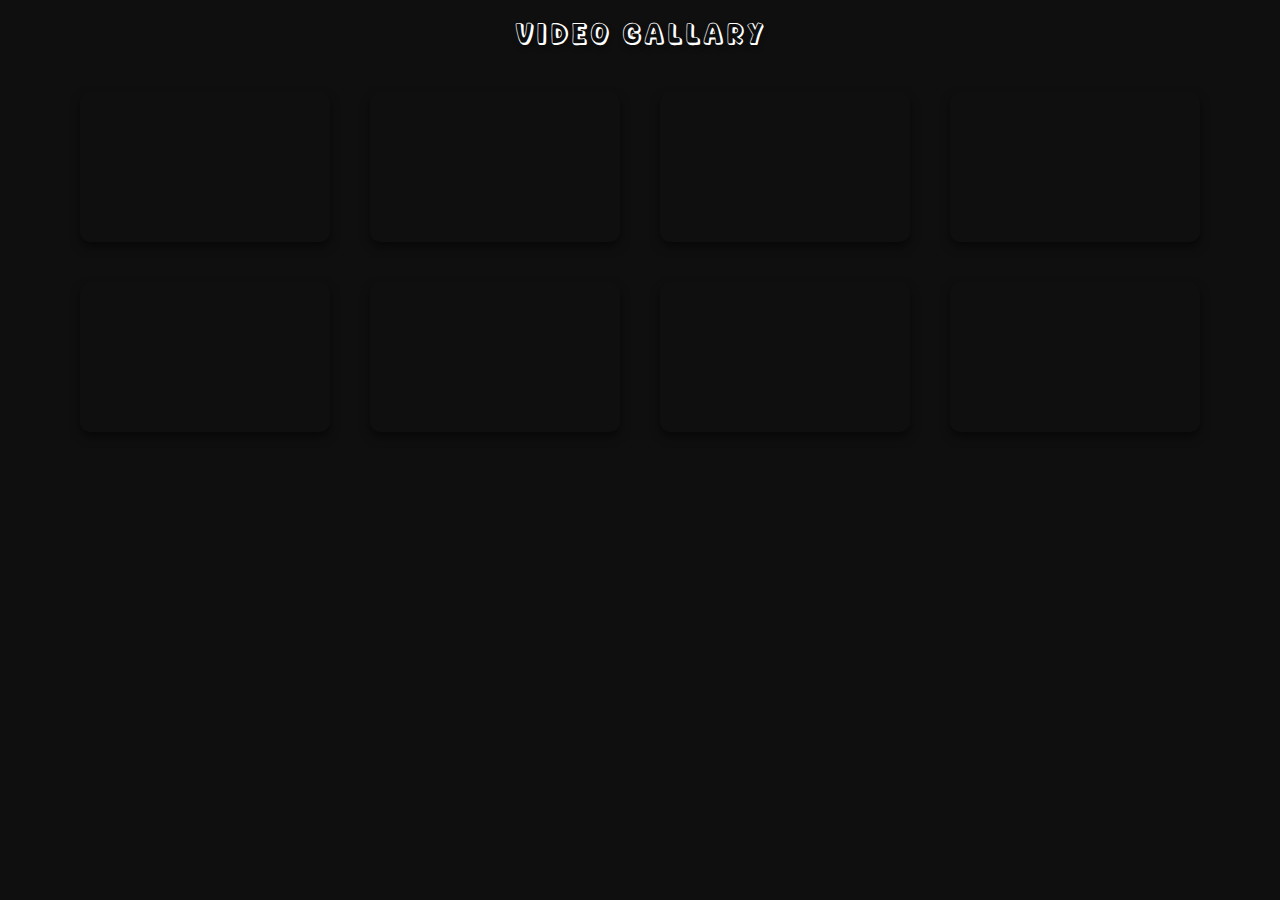
==== videography.html @ c57befb3 "Added video page and first video" ====
<!DOCTYPE html>
<html lang="en">
    <head>
        <meta charset="UTF-8">
        <meta name="viewport" content="width=device-width, initial-scale=1.0">
        <link rel="stylesheet" href="videography.css">
        <title>Videography</title>
    </head>
    <body>
         <div class="container">
            <div class="heading">Video Gallary</div>
            <div class="video-container">
                <div class="video">
                    <video src="./Videos/Frieren AMV.mp4"></video>
                </div>
                <div class="video">
                    <video src="./Videos/Frieren AMV.mp4"></video>
                </div>
                <div class="video">
                    <video src="./Videos/Frieren AMV.mp4"></video>
                </div>
                <div class="video">
                    <video src="./Videos/Frieren AMV.mp4"></video>
                </div>
                <div class="video">
                    <video src="./Videos/Frieren AMV.mp4"></video>
                </div>
                <div class="video">
                    <video src="./Videos/Frieren AMV.mp4"></video>
                </div>
                <div class="video">
                    <video src="./Videos/Frieren AMV.mp4"></video>
                </div>
                <div class="video">
                    <video src="./Videos/Frieren AMV.mp4"></video>
                </div>
            </div>
         </div>
    <script>
        var video = document.querySelectorAll('video')
        
        video.forEach(play => play.addEventListener('click', () => {
            play.classList.toggle('active');

            if(play.paused) {
                play.play();
            } else {
                play.pause();
                play.currentTime = 0
            }
        }));

    </script>
    </body>
</html>
---- videography.css ----
* {
    margin: 0;
    padding: 0;
    box-sizing: border-box;
    background: #0f0f0f;
}

html {
    font-size: 62.5%;
}

.container .heading {
    font-size: 3rem;
    margin: 2rem 0;
    text-transform: capitalize;
    color: #fff;
    font-family: 'Soda Shake';
    letter-spacing: .2rem;
    text-align: center;
    text-shadow: 0 .3rem .5rem rgba(0, 0, 0, .5);
}

.video-container {
    display: flex;
    justify-content: center;
    flex-wrap: wrap;
}

.video-container .video {
    height: 15rem;
    width: 25rem;
    margin: 2rem;
    box-shadow: 0 .5rem 1rem rgba(0, 0, 0, .5);
    overflow: hidden;
    border-radius: 1rem;
}

.video-container .video video {
    height: 100%;
    width: 100%;
    object-fit: cover;
    outline: none;
    border: none;
    cursor: pointer;
}

.video-container .video video:hover {
    transition: .2s linear;
    transform: scale(1.3);
}

.video-container .video .active {
    position: fixed;
    top: 50%;
    left: 50%;
    transform: translate(-50%, -50%);
    height: auto;
    width: 80%;
    box-shadow: 0 0 0 100vh rgba(0, 0, 0, .7);
    z-index: 1;
}

.video-container .video .active:hover {
    transition: none;
    transform: translate(-50%, -50%) scale(1);
}

@font-face {
    font-family: 'Soda Shake';
    src: url('./CustomFonts/Soda\ Shake.ttf');
}
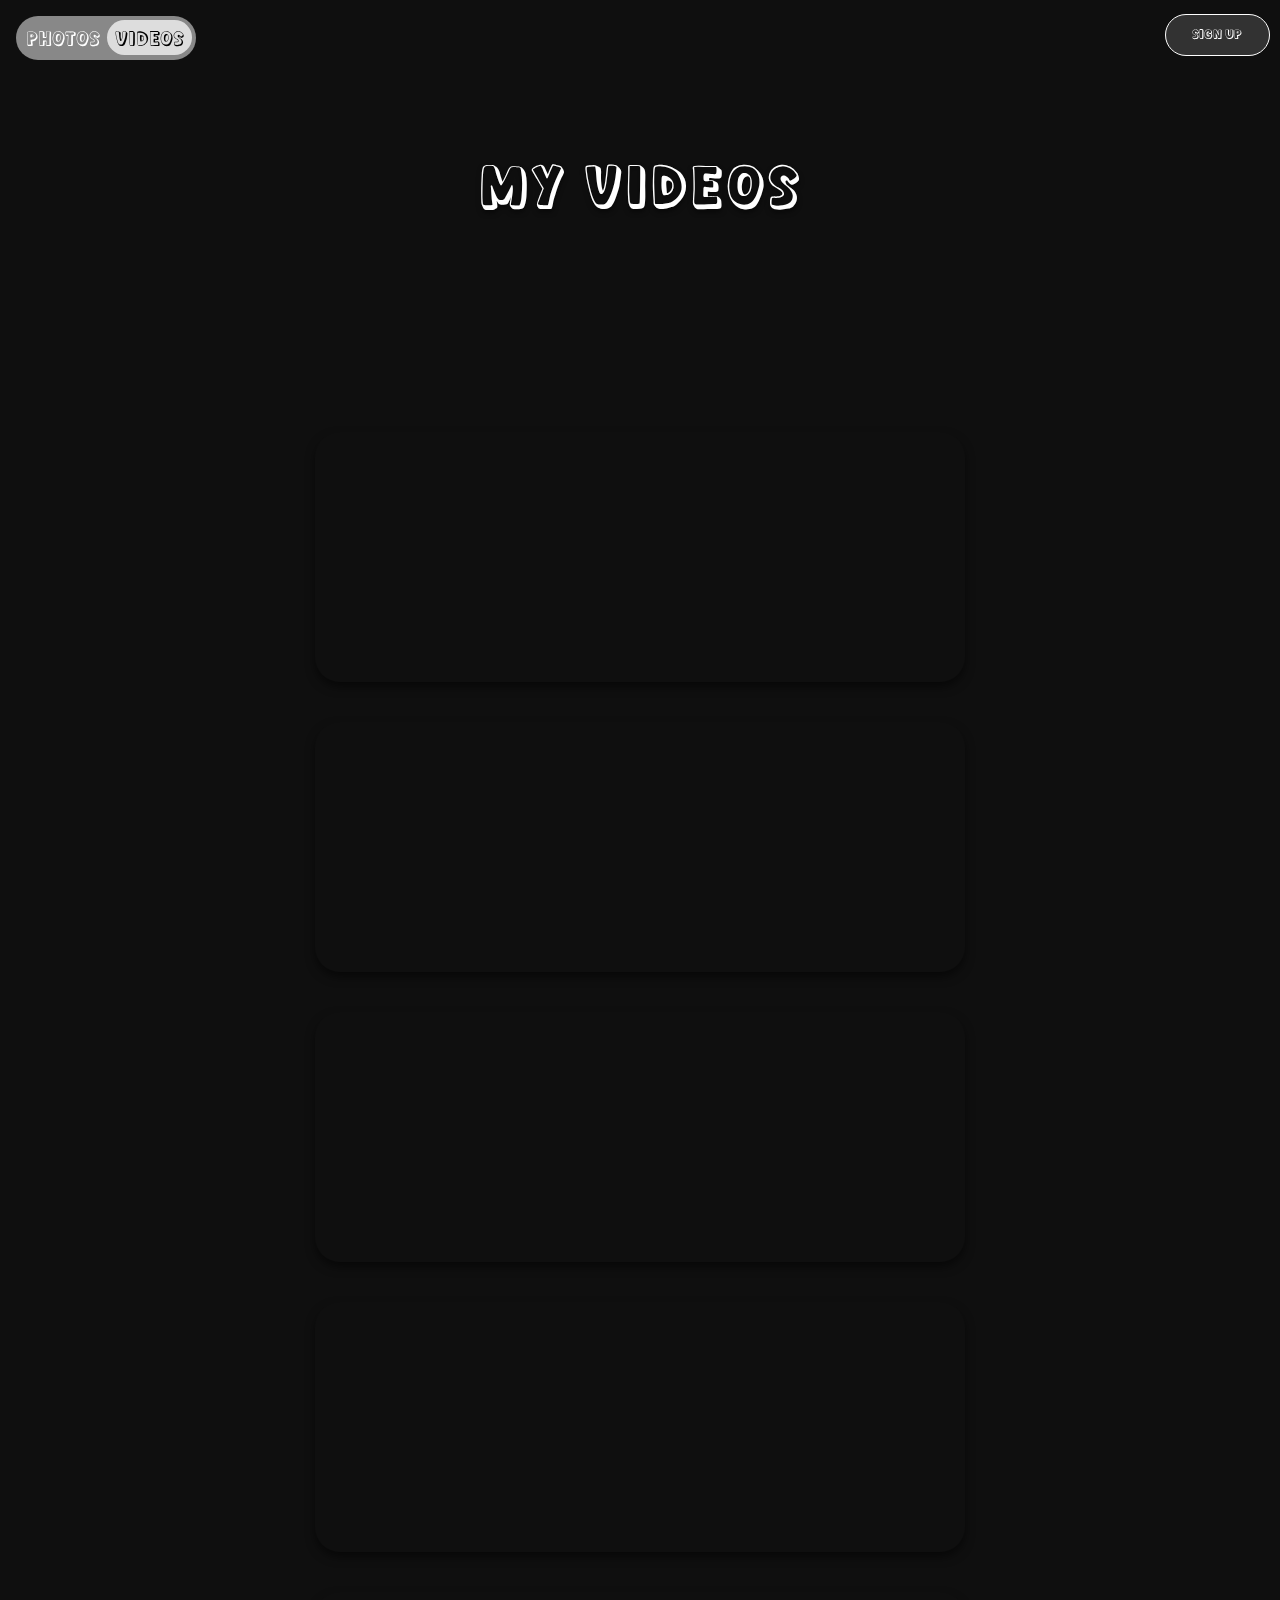
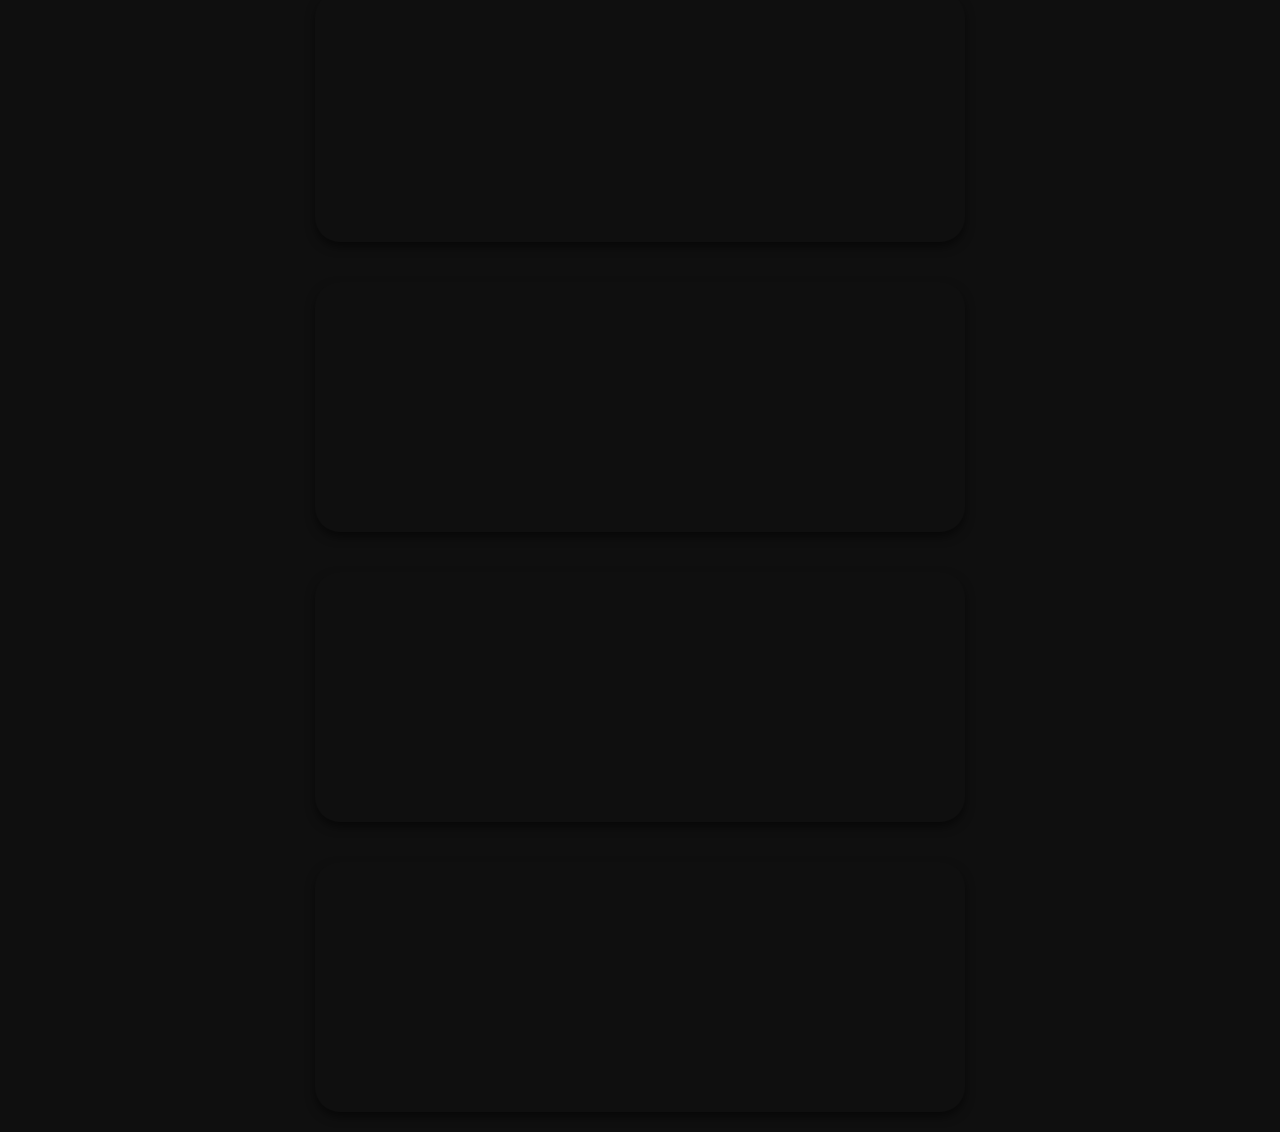
==== commit 5a1a4ef6: "added nav to video page" ====
--- a/videography.html
+++ b/videography.html
@@ -7,8 +7,16 @@
         <title>Videography</title>
     </head>
     <body>
+        <nav>
+            <div class="toggle-container">
+                <div class="slider-background"></div>
+                <a href="index.html" class="photos-button" id="photos">PHOTOS</a>
+                <a href="videography.html" class="videos-button" id="videos">VIDEOS</a>
+            </div>
+            <button>Sign Up</button>
+        </nav>
          <div class="container">
-            <div class="heading">Video Gallary</div>
+            <div class="heading">My Videos</div>
             <div class="video-container">
                 <div class="video">
                     <video src="./Videos/Frieren AMV.mp4"></video>
@@ -51,5 +59,38 @@
         }));
 
     </script>
+     <script>
+        document.addEventListener("DOMContentLoaded", function() {
+            const slider = document.querySelector(".slider-background");
+            const photosButton = document.getElementById("photos");
+            const videosButton = document.getElementById("videos");
+    
+            if (window.location.href.includes("videography.html")) {
+                slider.style.left = "50.5%"; 
+                slider.style.width = "47.5%";
+                videosButton.style.zIndex = 1;
+                videosButton.classList.add("active");
+            } else {
+                slider.style.left = "4px"; 
+                photosButton.classList.add("active");
+            }
+
+    
+            photosButton.addEventListener("mouseenter", () => {
+                slider.style.left = "4px"; 
+                slider.style.width = "48%";
+                videosButton.style.zIndex = 1;
+                videosButton.style.color = "#fff";
+                photosButton.style.color = "#000";
+            });
+
+            photosButton.addEventListener("mouseleave", () => {
+                slider.style.left = "50.5%"; 
+                slider.style.width = "47.5%";
+                videosButton.style.color = "#000";
+                photosButton.style.color = "#fff";
+            });
+        });
+    </script>
     </body>
 </html>--- a/videography.css
+++ b/videography.css
@@ -2,22 +2,111 @@
     margin: 0;
     padding: 0;
     box-sizing: border-box;
-    background: #0f0f0f;
 }
 
 html {
     font-size: 62.5%;
 }
 
-.container .heading {
-    font-size: 3rem;
-    margin: 2rem 0;
+nav {
+    position: fixed;
+    width: 100%;
+    display: flex;
+    justify-content: space-between;
+    align-items: center;
+    padding: 1em;
+    z-index: 10000;
+}
+
+nav a, button {
+    font-family: "Soda Shake";
+}
+
+nav a {
+    color: #fff;
+    text-decoration: none;
+}
+
+.toggle-container {
+    margin-top: 6px;
+    margin-left: 6px;
+    position: relative;
+    display: flex;
+    background-color: rgba(136, 136, 136, 1);
+    border-radius: 50px;
+    padding: 5px;
+    justify-content: space-between;
+    align-items: center;
+    width: 180px;
+}
+
+.slider-background {
+    position: absolute;
+    top: 4px;
+    left: 4px;
+    width: 49%;
+    height: 80%;
+    background-color: #ddd;
+    border-radius: 50px;
+    transition: left 0.2s ease;
+    z-index: 1; 
+    margin: auto;
+}
+
+.photos-button {
+    position: relative;
+    text-decoration: none;
+    font-family: 'Soda Shake';
+    font-size: 20px;
+    padding: 8px 5px 5px 5px;
+    border-radius: 50px;
+    background-color: rgba(255, 255, 255, 0);
+    color: #fff;
+    text-align: center;
+    flex: 1;
+    z-index: 1;
+    cursor: pointer;
+}
+
+.videos-button {
+    position: relative;
+    text-decoration: none;
+    font-family: 'Soda Shake';
+    font-size: 20px;
+    padding: 8px 5px 5px 7px;
+    border-radius: 50px;
+    background-color: rgba(255, 255, 255, 0);
+    color: #000;
+    text-align: center;
+    flex: 1;
+    z-index: 0;
+    cursor: pointer;
+}
+
+button {
+    padding: 1em 2em;
+    background: rgba(255, 255, 255, 0.15);
+    border: 1px solid #fff;
+    border-radius: 50px;
+    color: #fff;
+}
+
+.container {
+    background: #0f0f0f;
+    padding-top: 100px;
+}
+
+.heading {
+    font-size: 60px;
+    margin-top: 50px;
+    margin-bottom: 190px;
     text-transform: capitalize;
     color: #fff;
     font-family: 'Soda Shake';
     letter-spacing: .2rem;
     text-align: center;
     text-shadow: 0 .3rem .5rem rgba(0, 0, 0, .5);
+    padding-top: 10px;
 }
 
 .video-container {
@@ -27,12 +116,12 @@
 }
 
 .video-container .video {
-    height: 15rem;
-    width: 25rem;
+    height: 25rem;
+    width: 65rem;
     margin: 2rem;
     box-shadow: 0 .5rem 1rem rgba(0, 0, 0, .5);
     overflow: hidden;
-    border-radius: 1rem;
+    border-radius: 25px;
 }
 
 .video-container .video video {
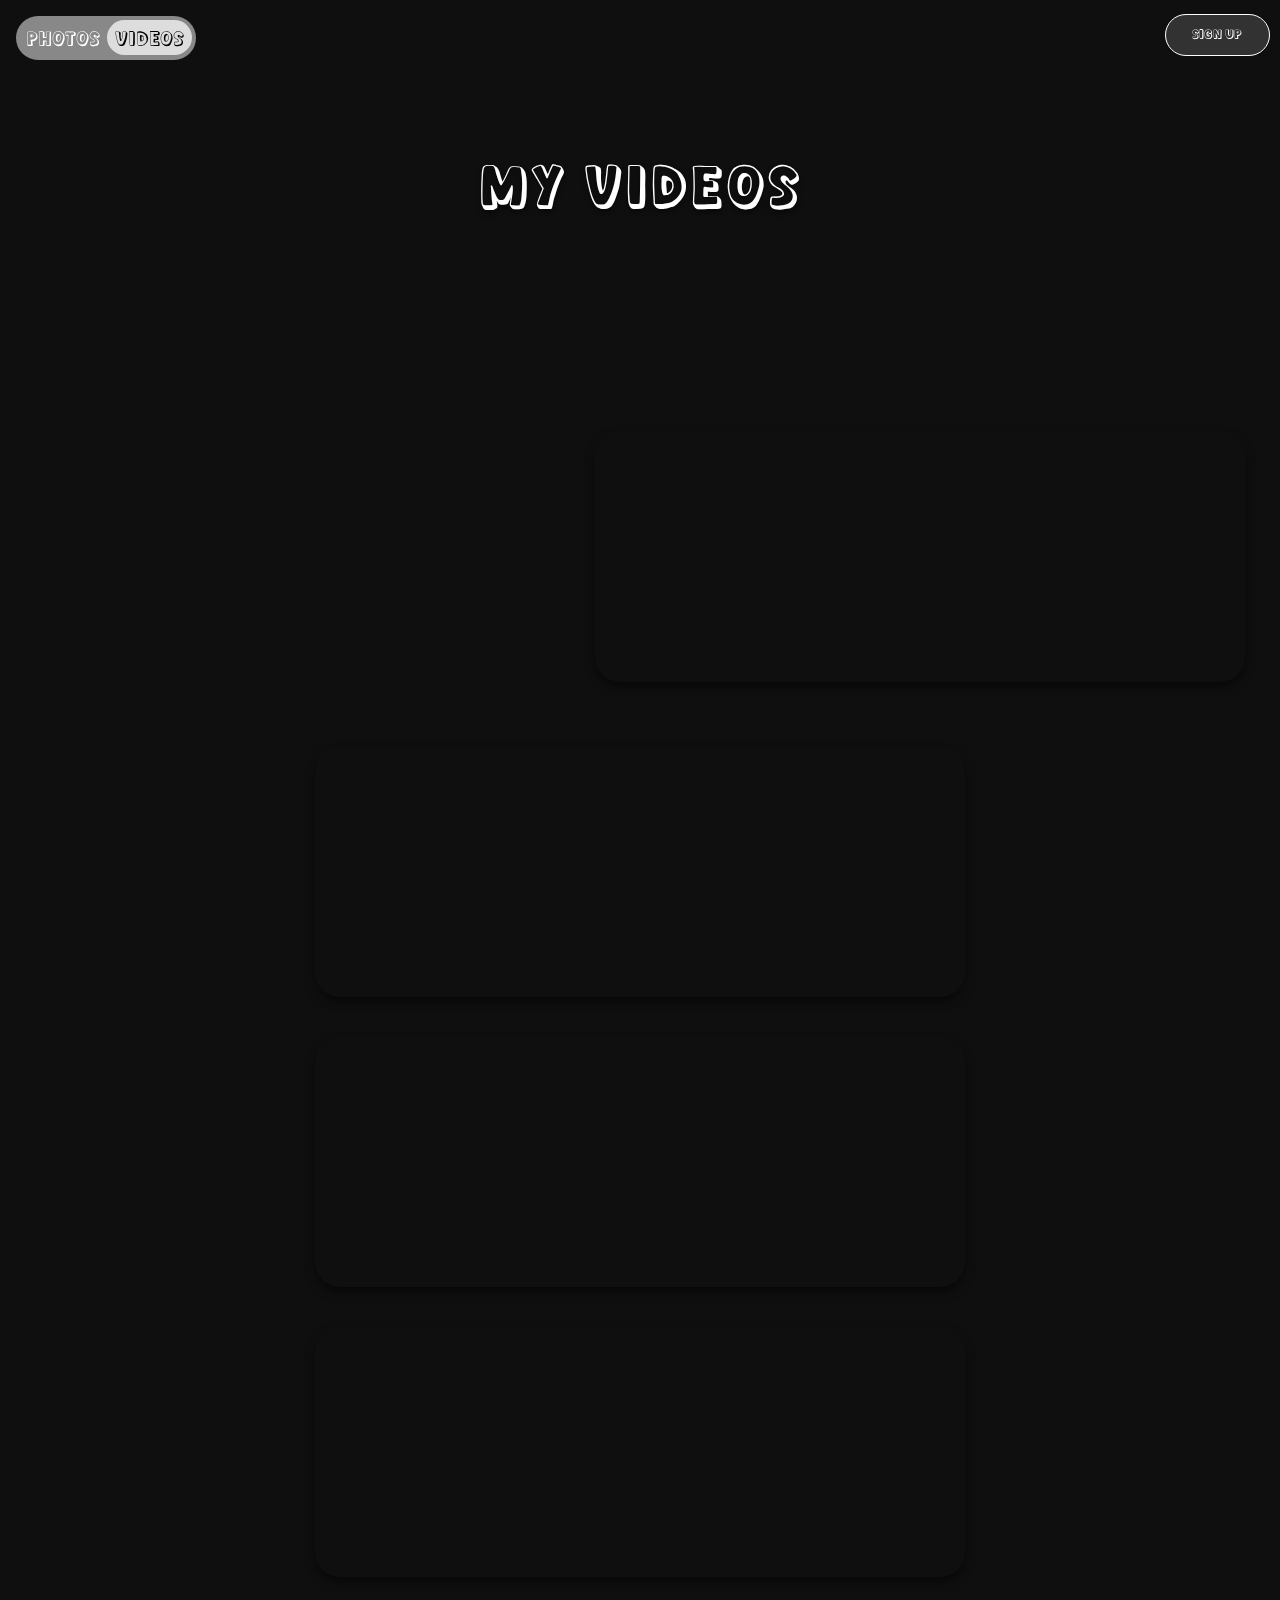
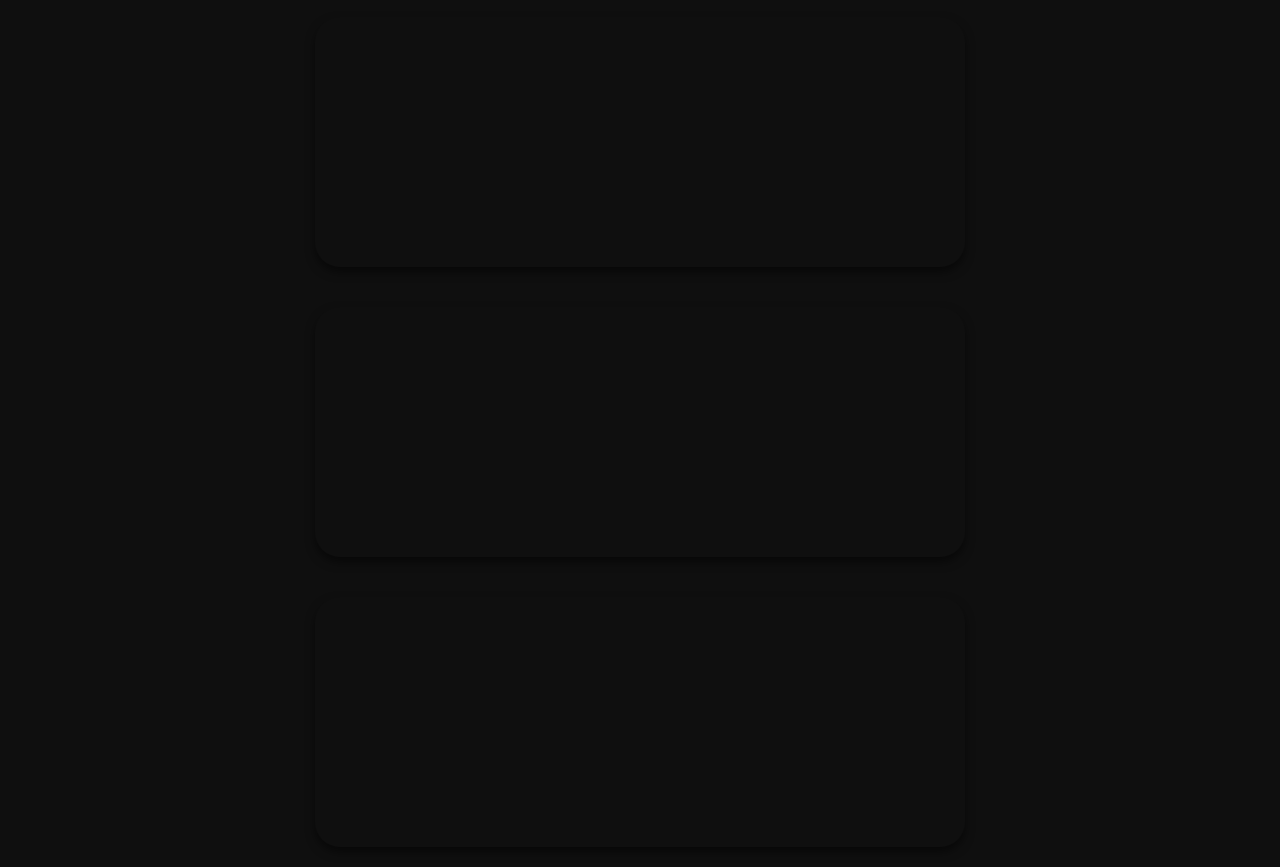
==== commit 3a2e7fb4: "trying to embed youtube videos" ====
--- a/videography.html
+++ b/videography.html
@@ -18,11 +18,9 @@
          <div class="container">
             <div class="heading">My Videos</div>
             <div class="video-container">
+                <iframe width="560" height="315" src="https://www.youtube.com/embed/iykJL00HmQ0?si=v2B4ZJEi-M3Sk_lJ" title="YouTube video player" frameborder="0" allow="accelerometer; autoplay; clipboard-write; encrypted-media; gyroscope; picture-in-picture; web-share" referrerpolicy="strict-origin-when-cross-origin" allowfullscreen></iframe>
                 <div class="video">
-                    <video src="./Videos/Frieren AMV.mp4"></video>
-                </div>
-                <div class="video">
-                    <video src="./Videos/Frieren AMV.mp4"></video>
+                    <iframe width="560" height="315" src="https://www.youtube.com/embed/nMzN8oeAccU?si=o4Moq96wik4zgrfr" title="YouTube video player" frameborder="0" allow="accelerometer; autoplay; clipboard-write; encrypted-media; gyroscope; picture-in-picture; web-share" referrerpolicy="strict-origin-when-cross-origin" allowfullscreen></iframe>
                 </div>
                 <div class="video">
                     <video src="./Videos/Frieren AMV.mp4"></video>
@@ -78,7 +76,7 @@
     
             photosButton.addEventListener("mouseenter", () => {
                 slider.style.left = "4px"; 
-                slider.style.width = "48%";
+                slider.style.width = "49%";
                 videosButton.style.zIndex = 1;
                 videosButton.style.color = "#fff";
                 photosButton.style.color = "#000";
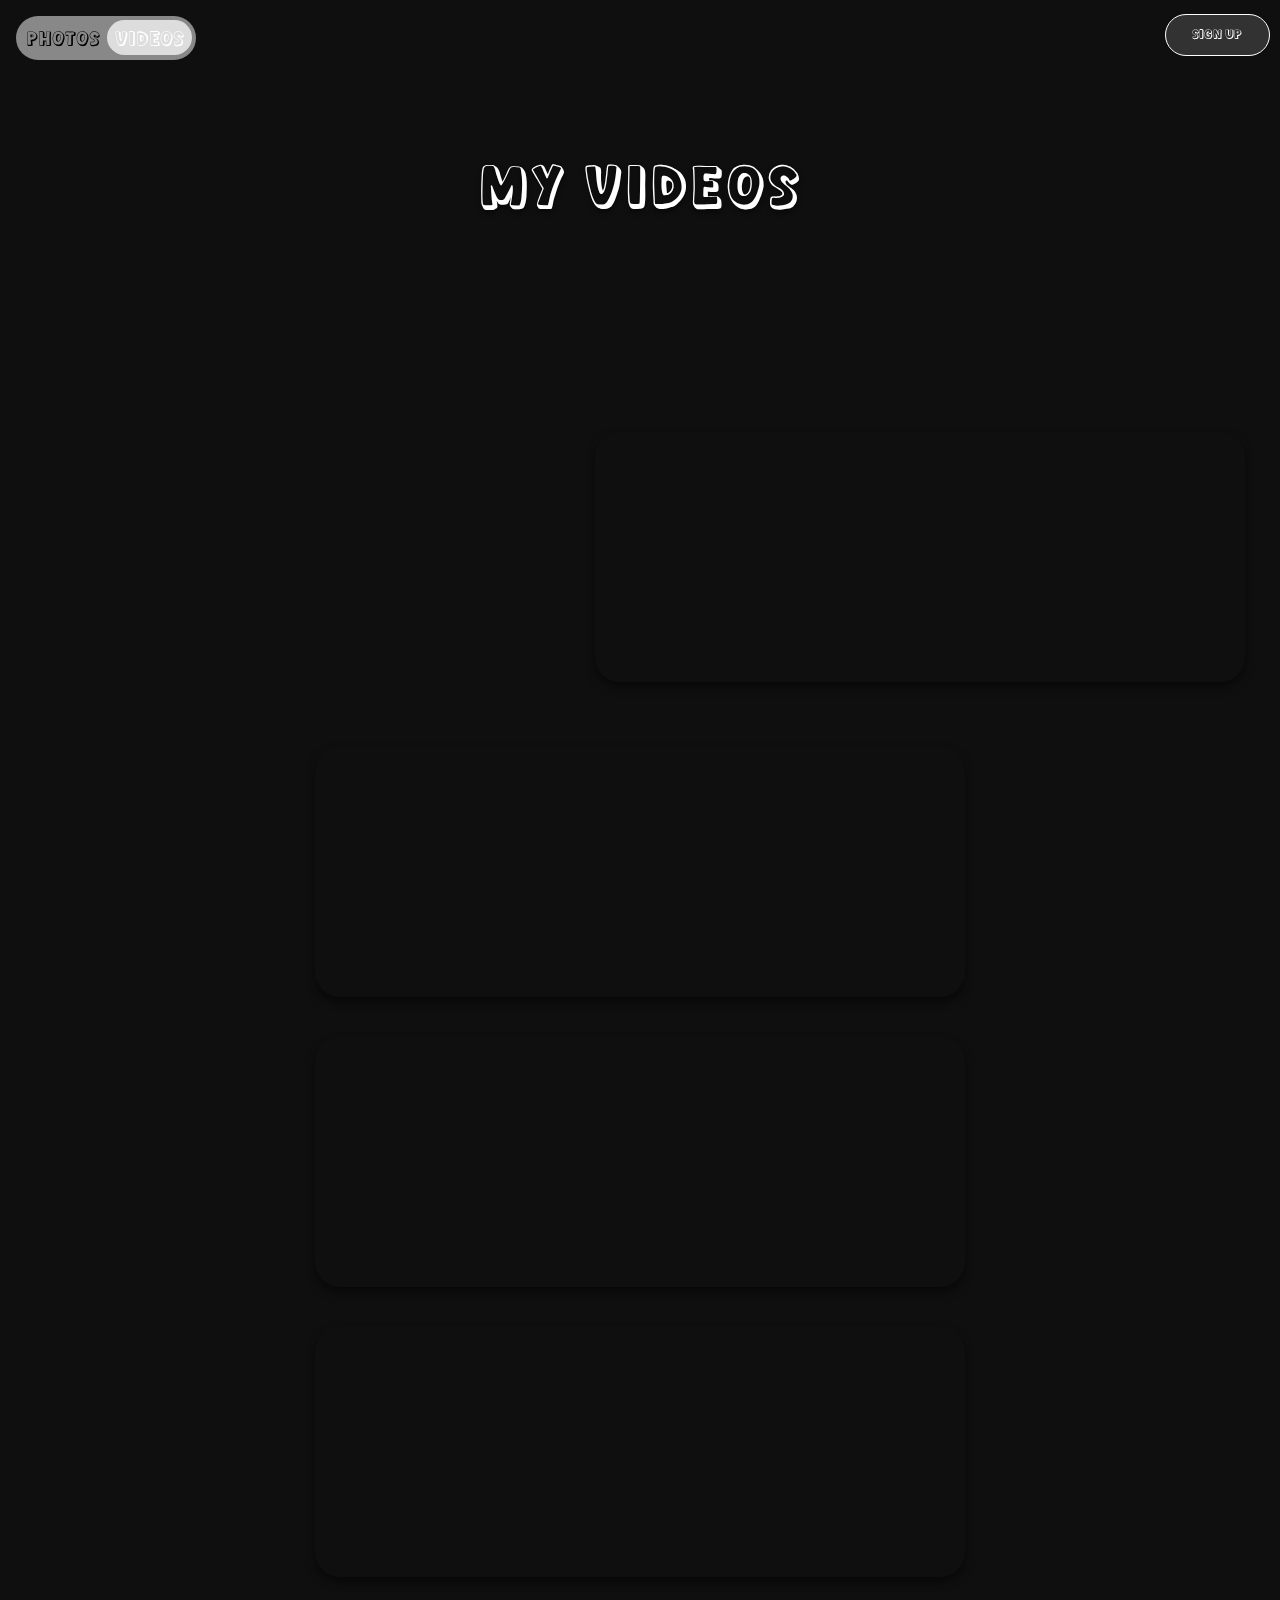
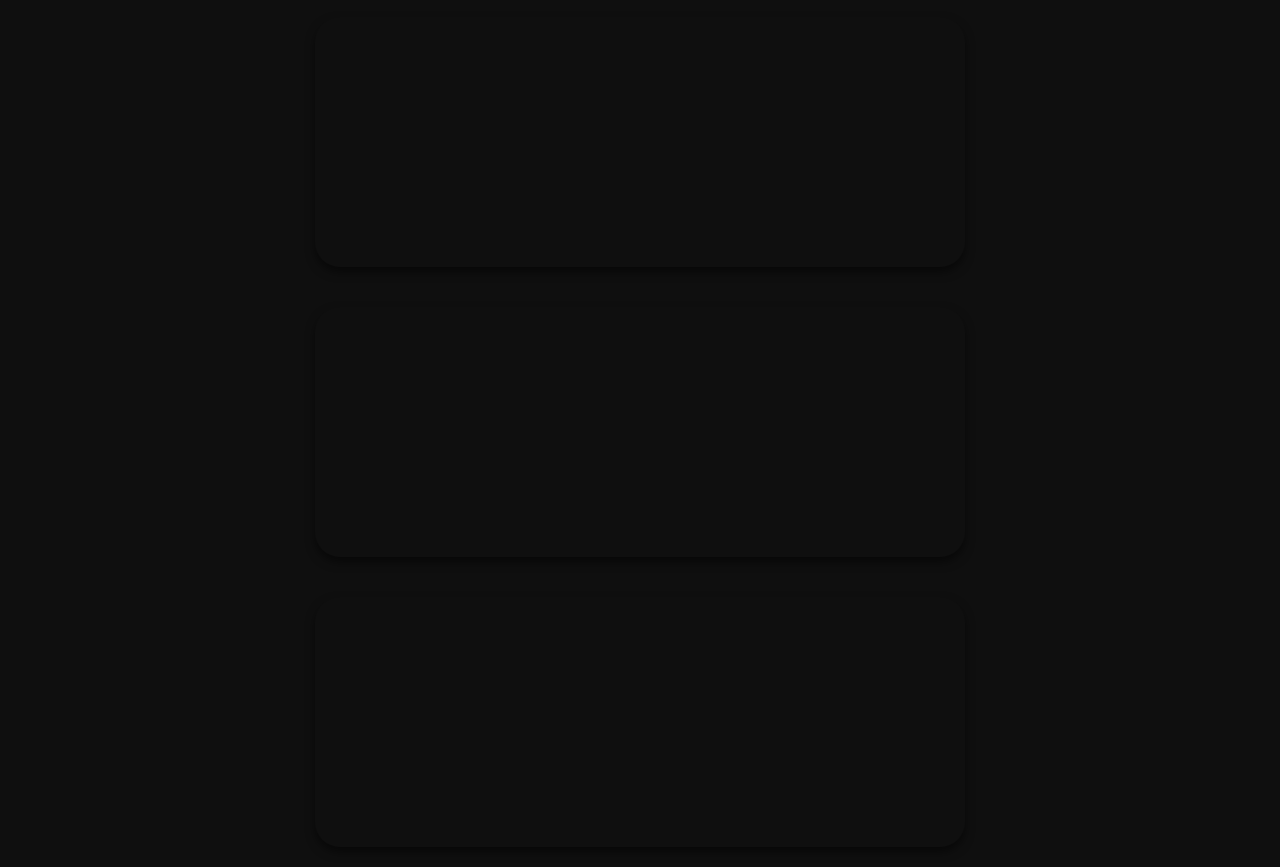
==== commit 233be19c: "trying to debug toggle" ====
--- a/videography.html
+++ b/videography.html
@@ -69,6 +69,7 @@
                 videosButton.style.zIndex = 1;
                 videosButton.classList.add("active");
             } else {
+                slider.style.color = "#000";
                 slider.style.left = "4px"; 
                 photosButton.classList.add("active");
             }
--- a/videography.css
+++ b/videography.css
@@ -43,8 +43,8 @@
 .slider-background {
     position: absolute;
     top: 4px;
-    left: 4px;
-    width: 49%;
+    left: 50.5%;
+    width: 47.5%;
     height: 80%;
     background-color: #ddd;
     border-radius: 50px;
@@ -61,7 +61,7 @@
     padding: 8px 5px 5px 5px;
     border-radius: 50px;
     background-color: rgba(255, 255, 255, 0);
-    color: #fff;
+    color: #000;
     text-align: center;
     flex: 1;
     z-index: 1;
@@ -76,7 +76,7 @@
     padding: 8px 5px 5px 7px;
     border-radius: 50px;
     background-color: rgba(255, 255, 255, 0);
-    color: #000;
+    color: #fff;
     text-align: center;
     flex: 1;
     z-index: 0;
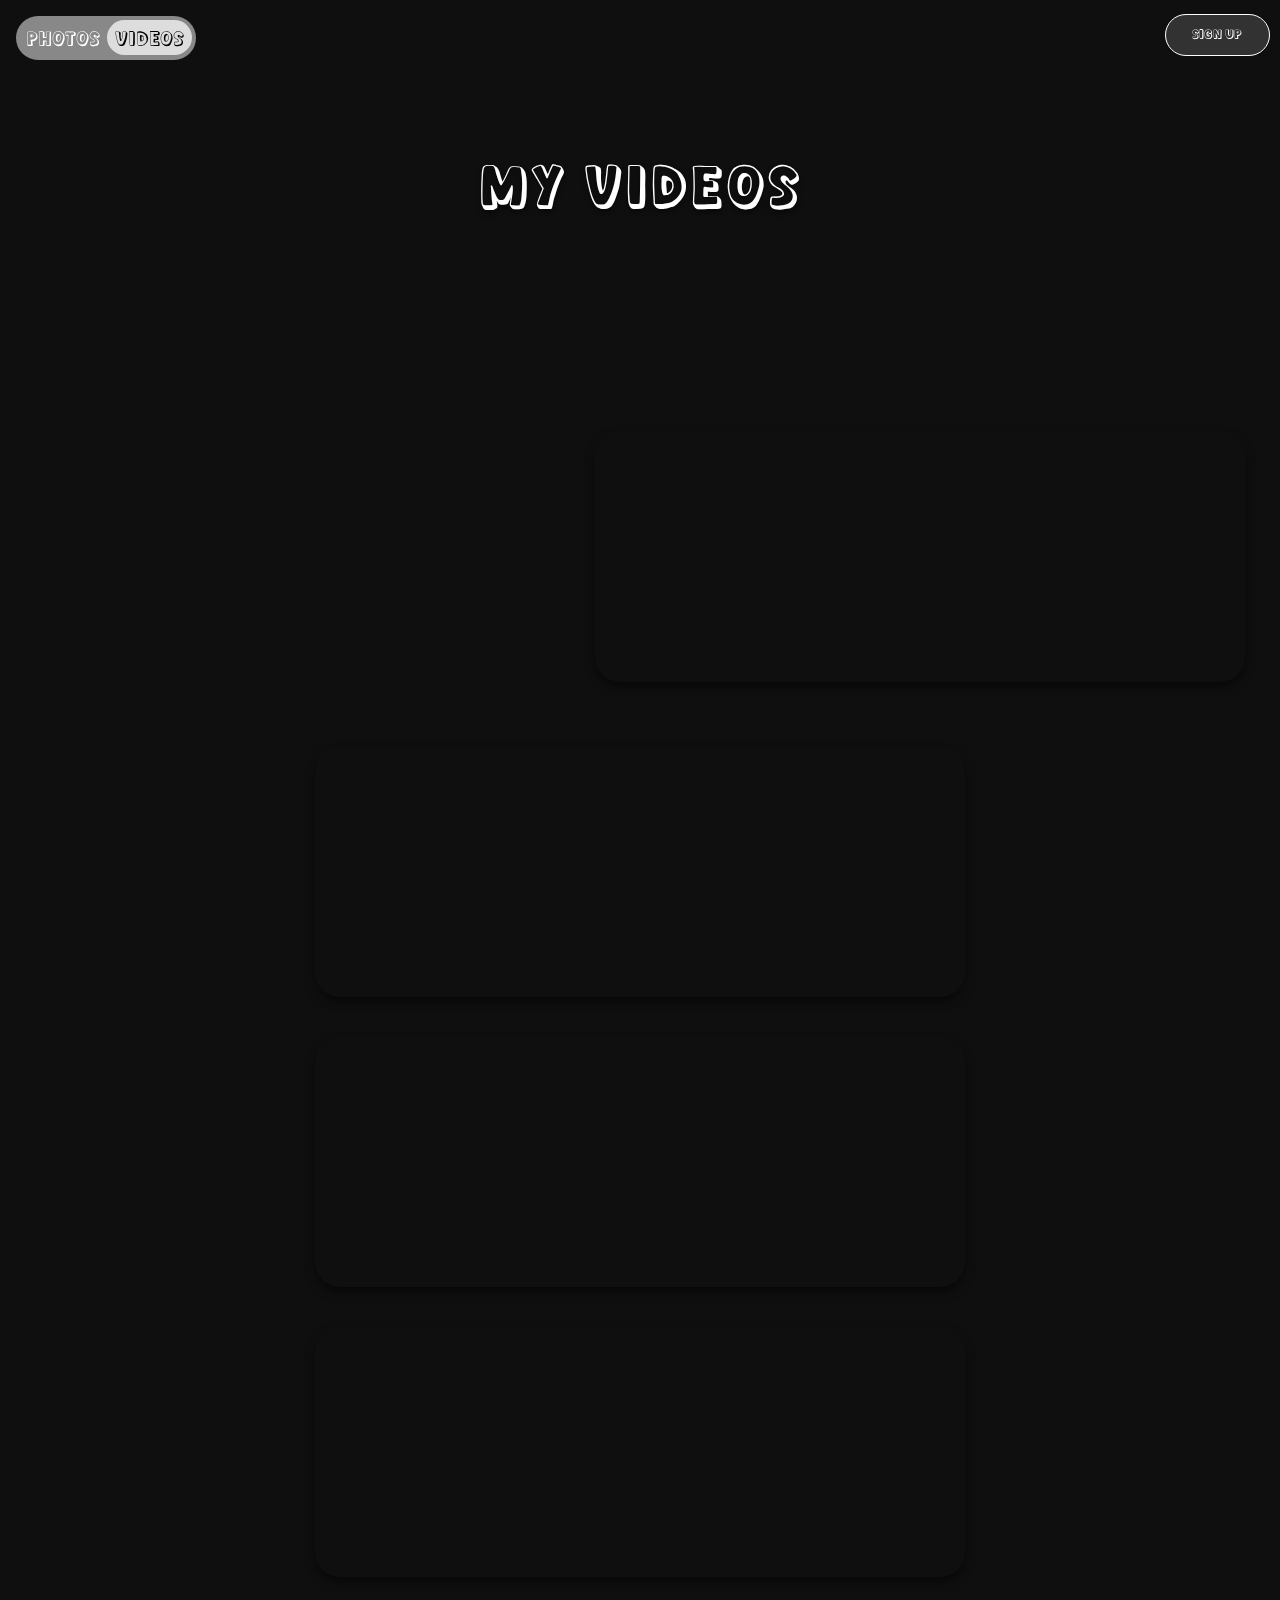
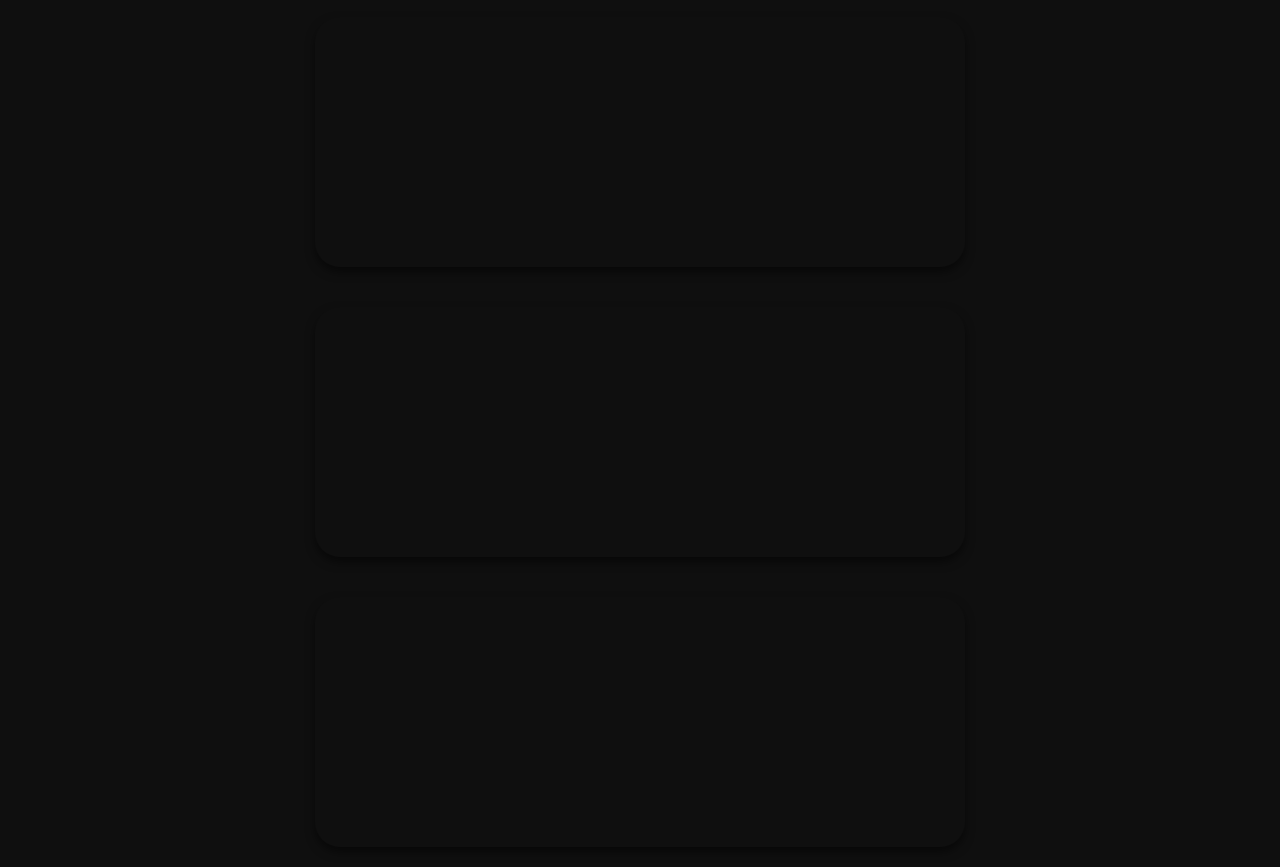
==== commit 7e4bf594: "checking netlify compatibility" ====
--- a/videography.html
+++ b/videography.html
@@ -63,7 +63,7 @@
             const photosButton = document.getElementById("photos");
             const videosButton = document.getElementById("videos");
     
-            if (window.location.href.includes("videography.html")) {
+            if (window.location.href.includes("videography")) {
                 slider.style.left = "50.5%"; 
                 slider.style.width = "47.5%";
                 videosButton.style.zIndex = 1;
--- a/videography.css
+++ b/videography.css
@@ -61,7 +61,7 @@
     padding: 8px 5px 5px 5px;
     border-radius: 50px;
     background-color: rgba(255, 255, 255, 0);
-    color: #000;
+    color: #fff;
     text-align: center;
     flex: 1;
     z-index: 1;
@@ -76,7 +76,7 @@
     padding: 8px 5px 5px 7px;
     border-radius: 50px;
     background-color: rgba(255, 255, 255, 0);
-    color: #fff;
+    color: #000;
     text-align: center;
     flex: 1;
     z-index: 0;
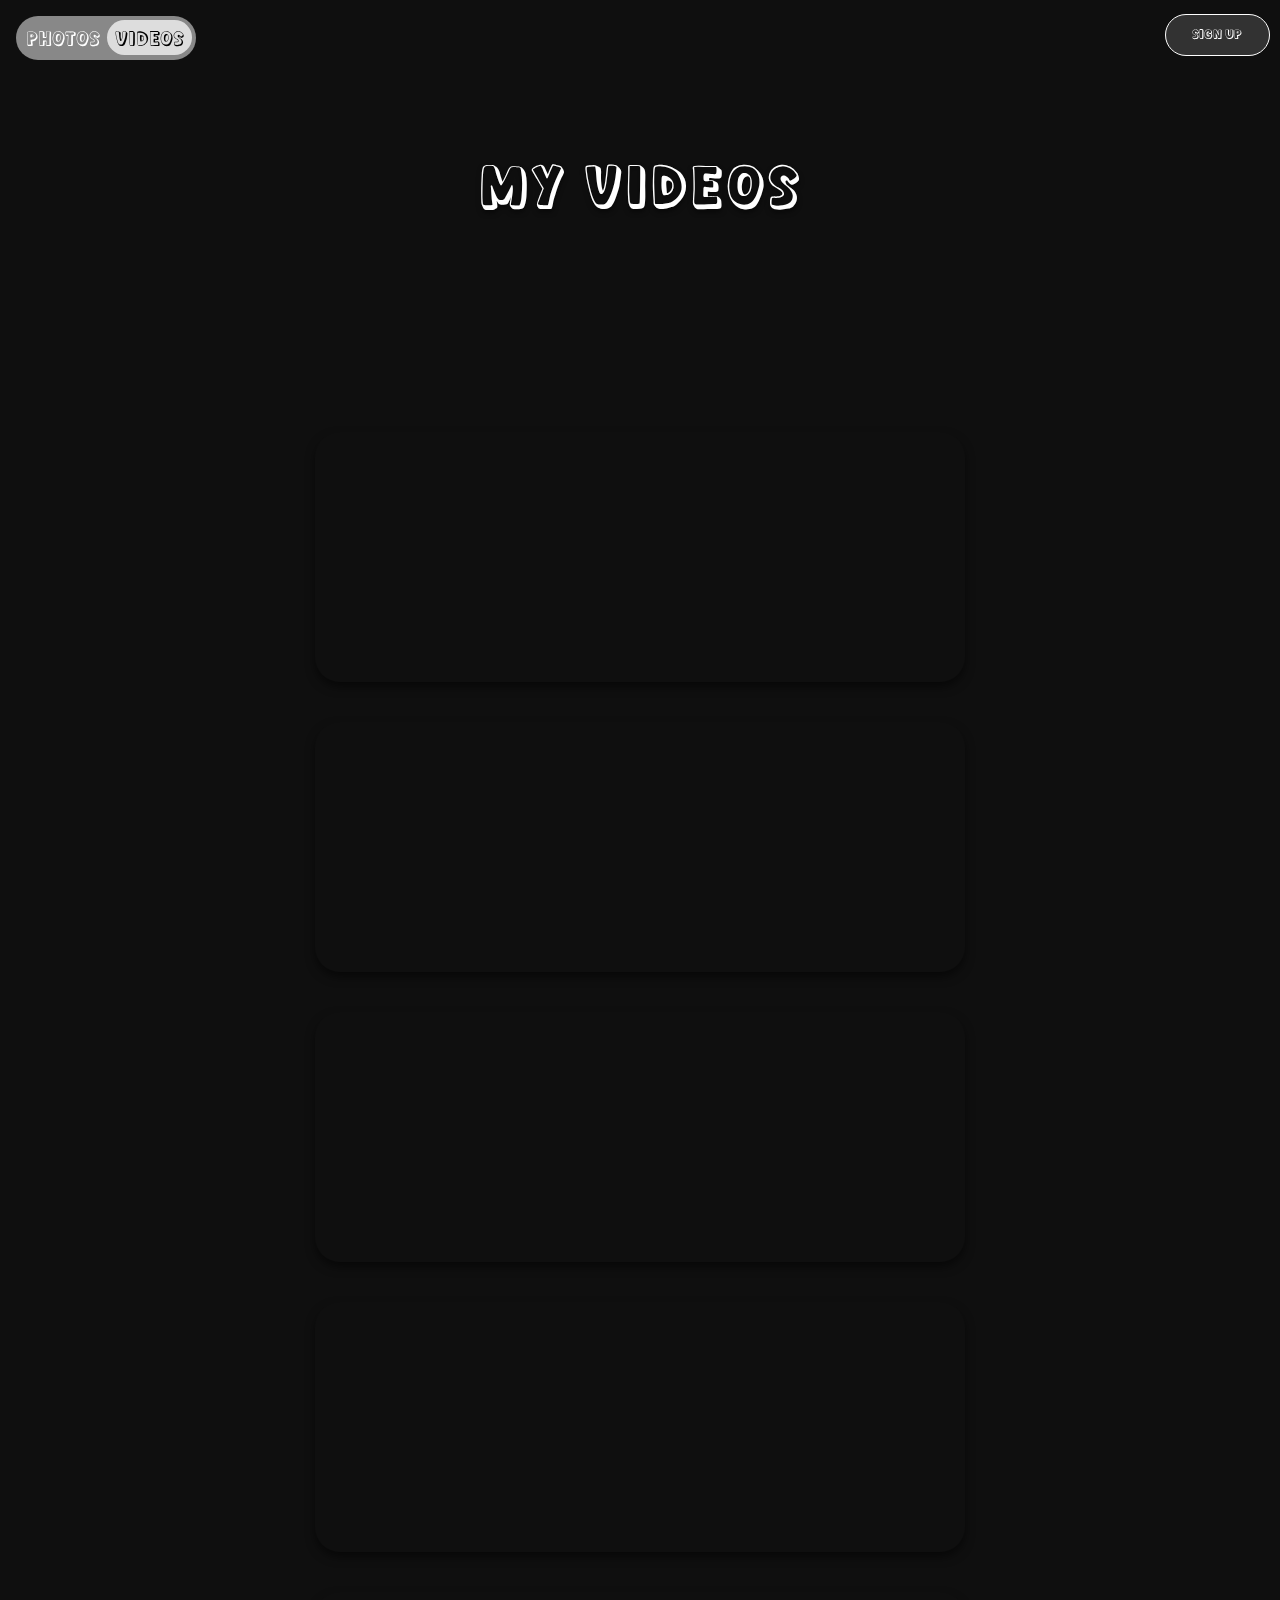
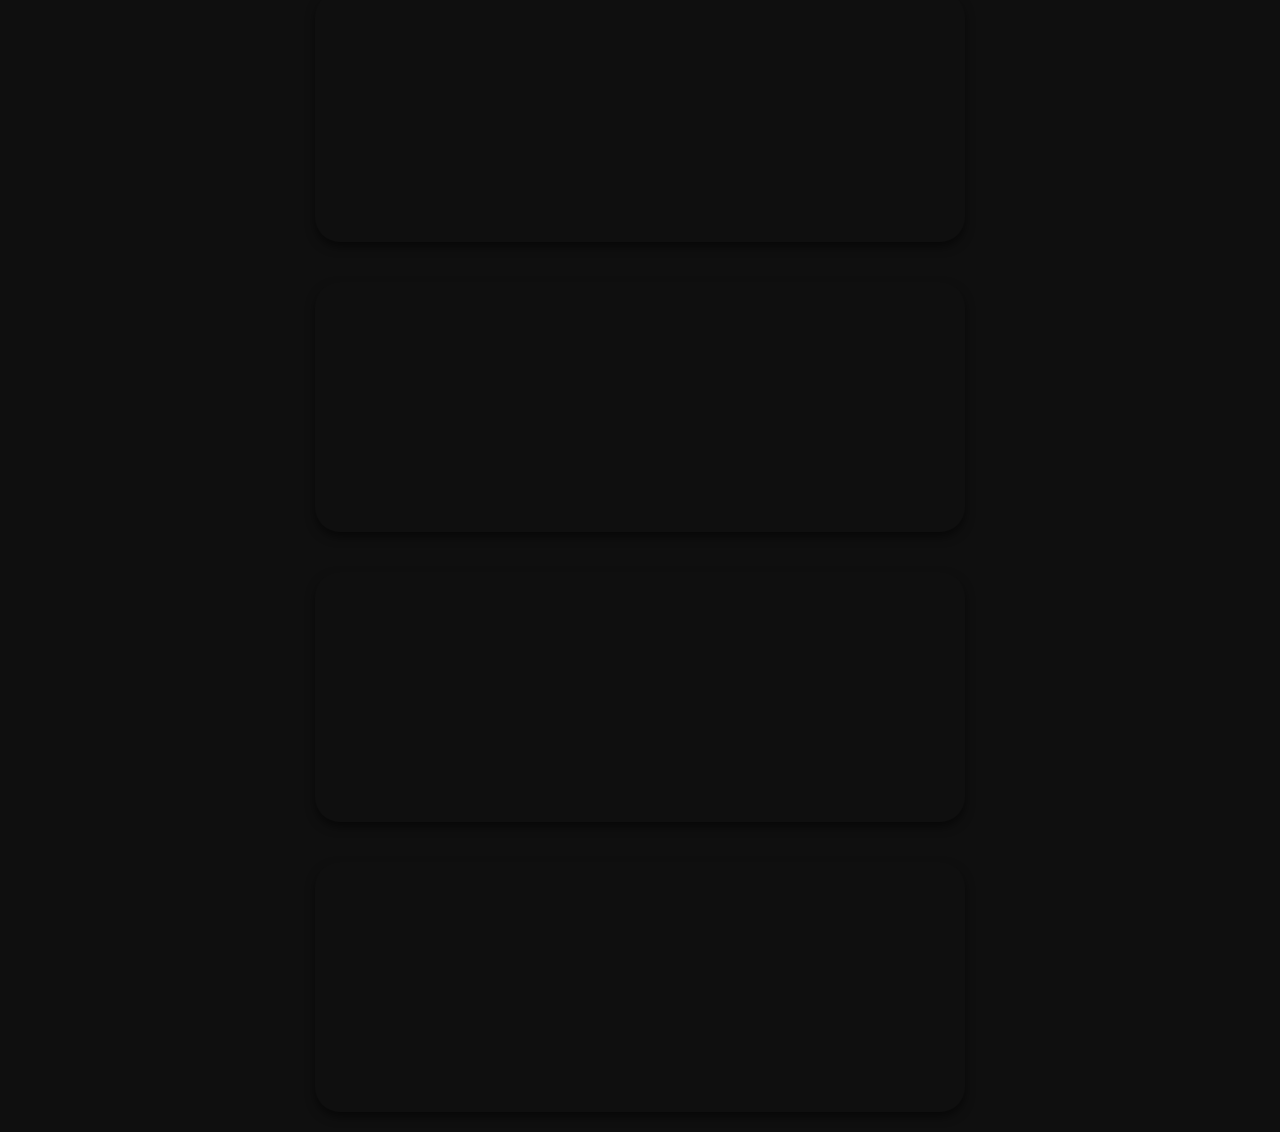
==== commit 707fb923: "fixed toggle bugs and video formatting" ====
--- a/videography.html
+++ b/videography.html
@@ -18,27 +18,29 @@
          <div class="container">
             <div class="heading">My Videos</div>
             <div class="video-container">
-                <iframe width="560" height="315" src="https://www.youtube.com/embed/iykJL00HmQ0?si=v2B4ZJEi-M3Sk_lJ" title="YouTube video player" frameborder="0" allow="accelerometer; autoplay; clipboard-write; encrypted-media; gyroscope; picture-in-picture; web-share" referrerpolicy="strict-origin-when-cross-origin" allowfullscreen></iframe>
                 <div class="video">
-                    <iframe width="560" height="315" src="https://www.youtube.com/embed/nMzN8oeAccU?si=o4Moq96wik4zgrfr" title="YouTube video player" frameborder="0" allow="accelerometer; autoplay; clipboard-write; encrypted-media; gyroscope; picture-in-picture; web-share" referrerpolicy="strict-origin-when-cross-origin" allowfullscreen></iframe>
+                    <iframe width="100%" height="100%" src="https://www.youtube.com/embed/iykJL00HmQ0?si=v2B4ZJEi-M3Sk_lJ" title="YouTube video player" frameborder="0" allow="accelerometer; autoplay; clipboard-write; encrypted-media; gyroscope; picture-in-picture; web-share" referrerpolicy="strict-origin-when-cross-origin" allowfullscreen></iframe>
                 </div>
                 <div class="video">
-                    <video src="./Videos/Frieren AMV.mp4"></video>
+                    <iframe width="100%" height="100%" src="https://www.youtube.com/embed/nMzN8oeAccU?si=o4Moq96wik4zgrfr" title="YouTube video player" frameborder="0" allow="accelerometer; autoplay; clipboard-write; encrypted-media; gyroscope; picture-in-picture; web-share" referrerpolicy="strict-origin-when-cross-origin" allowfullscreen></iframe>
                 </div>
                 <div class="video">
-                    <video src="./Videos/Frieren AMV.mp4"></video>
+                    <iframe width="100%" height="100%" src="https://www.youtube.com/embed/nMzN8oeAccU?si=o4Moq96wik4zgrfr" title="YouTube video player" frameborder="0" allow="accelerometer; autoplay; clipboard-write; encrypted-media; gyroscope; picture-in-picture; web-share" referrerpolicy="strict-origin-when-cross-origin" allowfullscreen></iframe>
                 </div>
                 <div class="video">
-                    <video src="./Videos/Frieren AMV.mp4"></video>
+                    <iframe width="100%" height="100%" src="https://www.youtube.com/embed/nMzN8oeAccU?si=o4Moq96wik4zgrfr" title="YouTube video player" frameborder="0" allow="accelerometer; autoplay; clipboard-write; encrypted-media; gyroscope; picture-in-picture; web-share" referrerpolicy="strict-origin-when-cross-origin" allowfullscreen></iframe>
                 </div>
                 <div class="video">
-                    <video src="./Videos/Frieren AMV.mp4"></video>
+                    <iframe width="100%" height="100%" src="https://www.youtube.com/embed/nMzN8oeAccU?si=o4Moq96wik4zgrfr" title="YouTube video player" frameborder="0" allow="accelerometer; autoplay; clipboard-write; encrypted-media; gyroscope; picture-in-picture; web-share" referrerpolicy="strict-origin-when-cross-origin" allowfullscreen></iframe>
                 </div>
                 <div class="video">
-                    <video src="./Videos/Frieren AMV.mp4"></video>
+                    <iframe width="100%" height="100%" src="https://www.youtube.com/embed/nMzN8oeAccU?si=o4Moq96wik4zgrfr" title="YouTube video player" frameborder="0" allow="accelerometer; autoplay; clipboard-write; encrypted-media; gyroscope; picture-in-picture; web-share" referrerpolicy="strict-origin-when-cross-origin" allowfullscreen></iframe>
                 </div>
                 <div class="video">
-                    <video src="./Videos/Frieren AMV.mp4"></video>
+                    <iframe width="100%" height="100%" src="https://www.youtube.com/embed/nMzN8oeAccU?si=o4Moq96wik4zgrfr" title="YouTube video player" frameborder="0" allow="accelerometer; autoplay; clipboard-write; encrypted-media; gyroscope; picture-in-picture; web-share" referrerpolicy="strict-origin-when-cross-origin" allowfullscreen></iframe>
+                </div>
+                <div class="video">
+                    <iframe width="100%" height="100%" src="https://www.youtube.com/embed/nMzN8oeAccU?si=o4Moq96wik4zgrfr" title="YouTube video player" frameborder="0" allow="accelerometer; autoplay; clipboard-write; encrypted-media; gyroscope; picture-in-picture; web-share" referrerpolicy="strict-origin-when-cross-origin" allowfullscreen></iframe>
                 </div>
             </div>
          </div>
@@ -68,10 +70,6 @@
                 slider.style.width = "47.5%";
                 videosButton.style.zIndex = 1;
                 videosButton.classList.add("active");
-            } else {
-                slider.style.color = "#000";
-                slider.style.left = "4px"; 
-                photosButton.classList.add("active");
             }
 
     
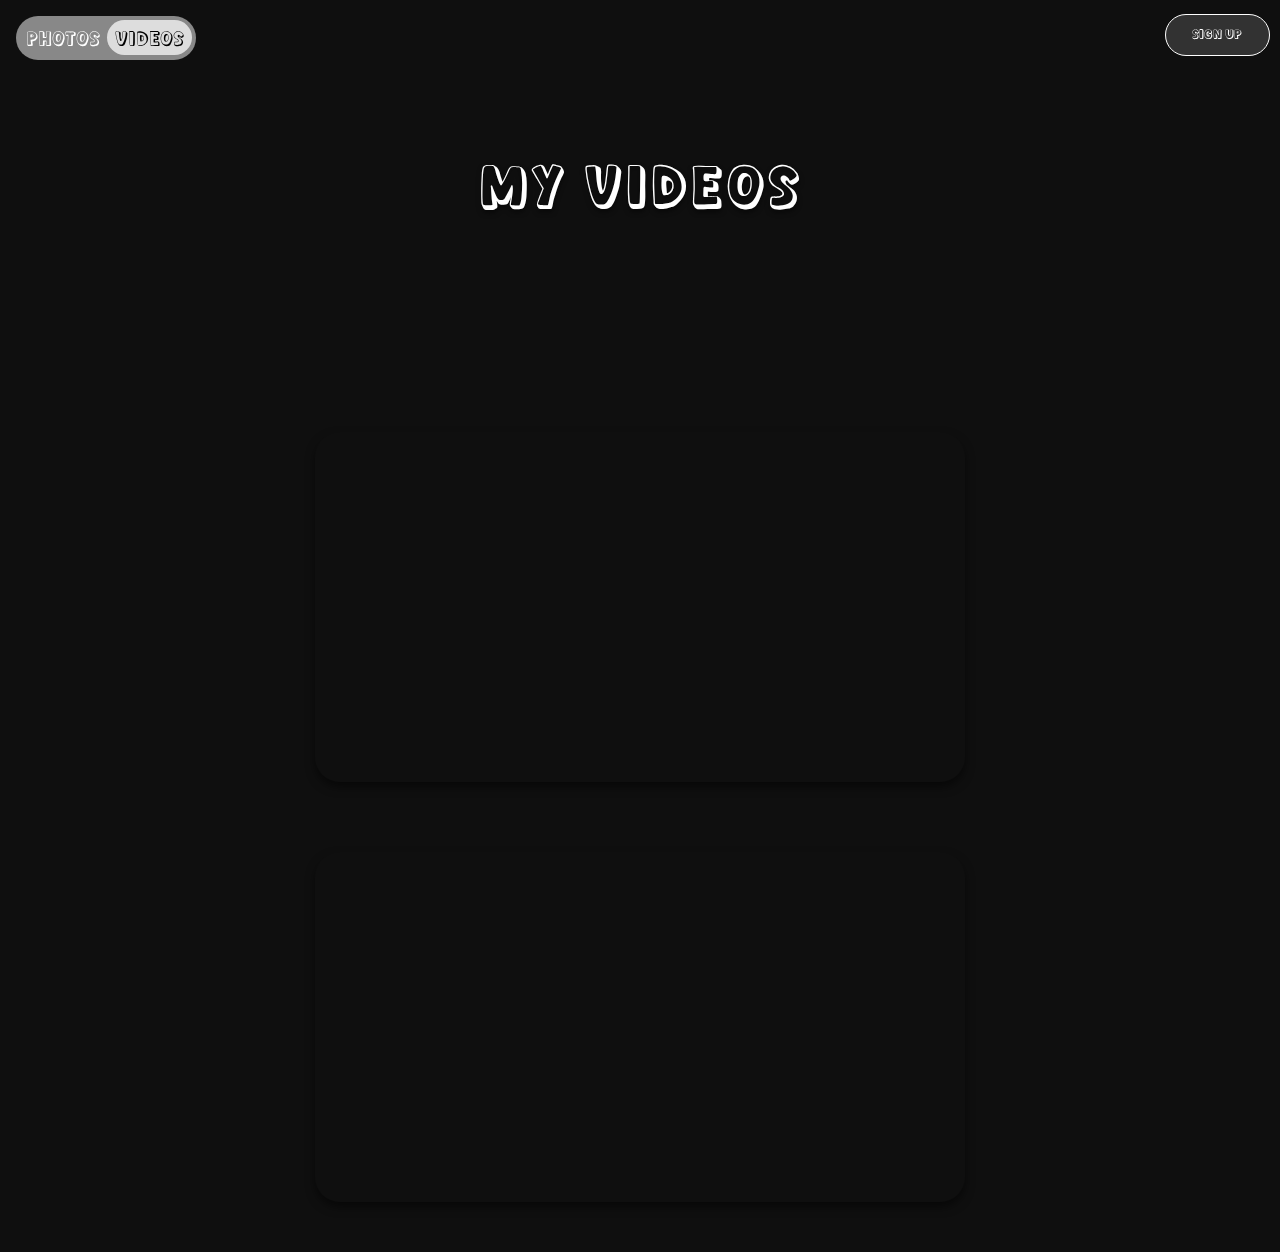
==== commit b983458e: "added margin-bottom for videos" ====
--- a/videography.html
+++ b/videography.html
@@ -20,24 +20,6 @@
             <div class="video-container">
                 <div class="video">
                     <iframe width="100%" height="100%" src="https://www.youtube.com/embed/iykJL00HmQ0?si=v2B4ZJEi-M3Sk_lJ" title="YouTube video player" frameborder="0" allow="accelerometer; autoplay; clipboard-write; encrypted-media; gyroscope; picture-in-picture; web-share" referrerpolicy="strict-origin-when-cross-origin" allowfullscreen></iframe>
-                </div>
-                <div class="video">
-                    <iframe width="100%" height="100%" src="https://www.youtube.com/embed/nMzN8oeAccU?si=o4Moq96wik4zgrfr" title="YouTube video player" frameborder="0" allow="accelerometer; autoplay; clipboard-write; encrypted-media; gyroscope; picture-in-picture; web-share" referrerpolicy="strict-origin-when-cross-origin" allowfullscreen></iframe>
-                </div>
-                <div class="video">
-                    <iframe width="100%" height="100%" src="https://www.youtube.com/embed/nMzN8oeAccU?si=o4Moq96wik4zgrfr" title="YouTube video player" frameborder="0" allow="accelerometer; autoplay; clipboard-write; encrypted-media; gyroscope; picture-in-picture; web-share" referrerpolicy="strict-origin-when-cross-origin" allowfullscreen></iframe>
-                </div>
-                <div class="video">
-                    <iframe width="100%" height="100%" src="https://www.youtube.com/embed/nMzN8oeAccU?si=o4Moq96wik4zgrfr" title="YouTube video player" frameborder="0" allow="accelerometer; autoplay; clipboard-write; encrypted-media; gyroscope; picture-in-picture; web-share" referrerpolicy="strict-origin-when-cross-origin" allowfullscreen></iframe>
-                </div>
-                <div class="video">
-                    <iframe width="100%" height="100%" src="https://www.youtube.com/embed/nMzN8oeAccU?si=o4Moq96wik4zgrfr" title="YouTube video player" frameborder="0" allow="accelerometer; autoplay; clipboard-write; encrypted-media; gyroscope; picture-in-picture; web-share" referrerpolicy="strict-origin-when-cross-origin" allowfullscreen></iframe>
-                </div>
-                <div class="video">
-                    <iframe width="100%" height="100%" src="https://www.youtube.com/embed/nMzN8oeAccU?si=o4Moq96wik4zgrfr" title="YouTube video player" frameborder="0" allow="accelerometer; autoplay; clipboard-write; encrypted-media; gyroscope; picture-in-picture; web-share" referrerpolicy="strict-origin-when-cross-origin" allowfullscreen></iframe>
-                </div>
-                <div class="video">
-                    <iframe width="100%" height="100%" src="https://www.youtube.com/embed/nMzN8oeAccU?si=o4Moq96wik4zgrfr" title="YouTube video player" frameborder="0" allow="accelerometer; autoplay; clipboard-write; encrypted-media; gyroscope; picture-in-picture; web-share" referrerpolicy="strict-origin-when-cross-origin" allowfullscreen></iframe>
                 </div>
                 <div class="video">
                     <iframe width="100%" height="100%" src="https://www.youtube.com/embed/nMzN8oeAccU?si=o4Moq96wik4zgrfr" title="YouTube video player" frameborder="0" allow="accelerometer; autoplay; clipboard-write; encrypted-media; gyroscope; picture-in-picture; web-share" referrerpolicy="strict-origin-when-cross-origin" allowfullscreen></iframe>
--- a/videography.css
+++ b/videography.css
@@ -116,15 +116,21 @@
 }
 
 .video-container .video {
-    height: 25rem;
+    height: 35rem;
     width: 65rem;
     margin: 2rem;
+    margin-bottom: 5rem;
     box-shadow: 0 .5rem 1rem rgba(0, 0, 0, .5);
     overflow: hidden;
     border-radius: 25px;
+    transition: transform .2s linear;
 }
 
-.video-container .video video {
+.video-container .video:hover {
+    transform: scale(1.1);
+}
+
+/* .video-container .video iframe {
     height: 100%;
     width: 100%;
     object-fit: cover;
@@ -133,10 +139,10 @@
     cursor: pointer;
 }
 
-.video-container .video video:hover {
+.video-container .video iframe:hover {
     transition: .2s linear;
     transform: scale(1.3);
-}
+} */
 
 .video-container .video .active {
     position: fixed;
